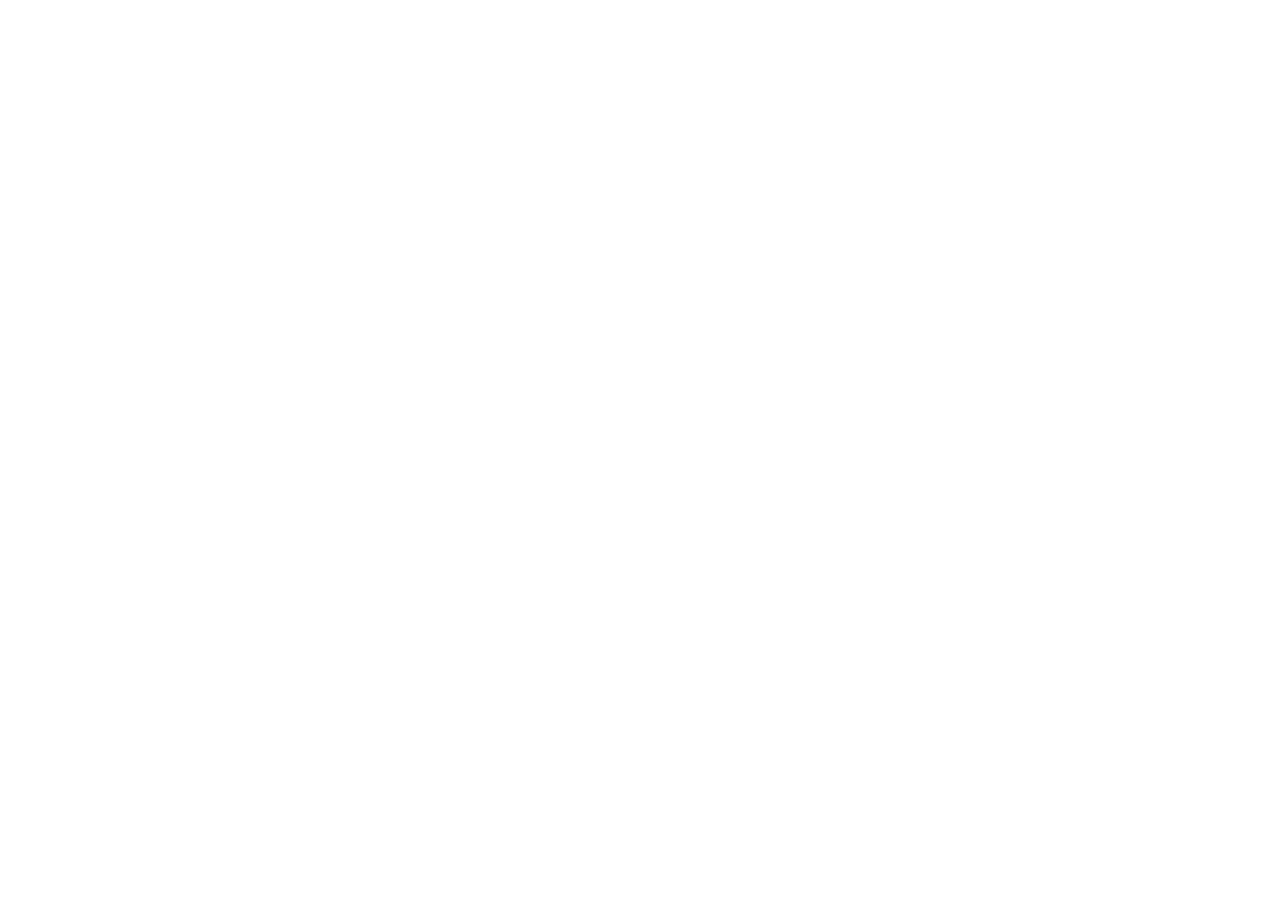
==== index.html @ ef6b4954 "Create index.html" ====
<!DOCTYPE html>
<html lang="pt-br">
<head>
    <meta charset="UTF-8">
    <meta http-equiv="X-UA-Compatible" content="IE=edge">
    <meta name="viewport" content="width=device-width, initial-scale=1.0">
    <title>Projeto Redes Sociais</title>
    <link rel="shortcut icon" href="favicon.ico" type="image/x-icon">
</head>
<body>
    
</body>
</html>
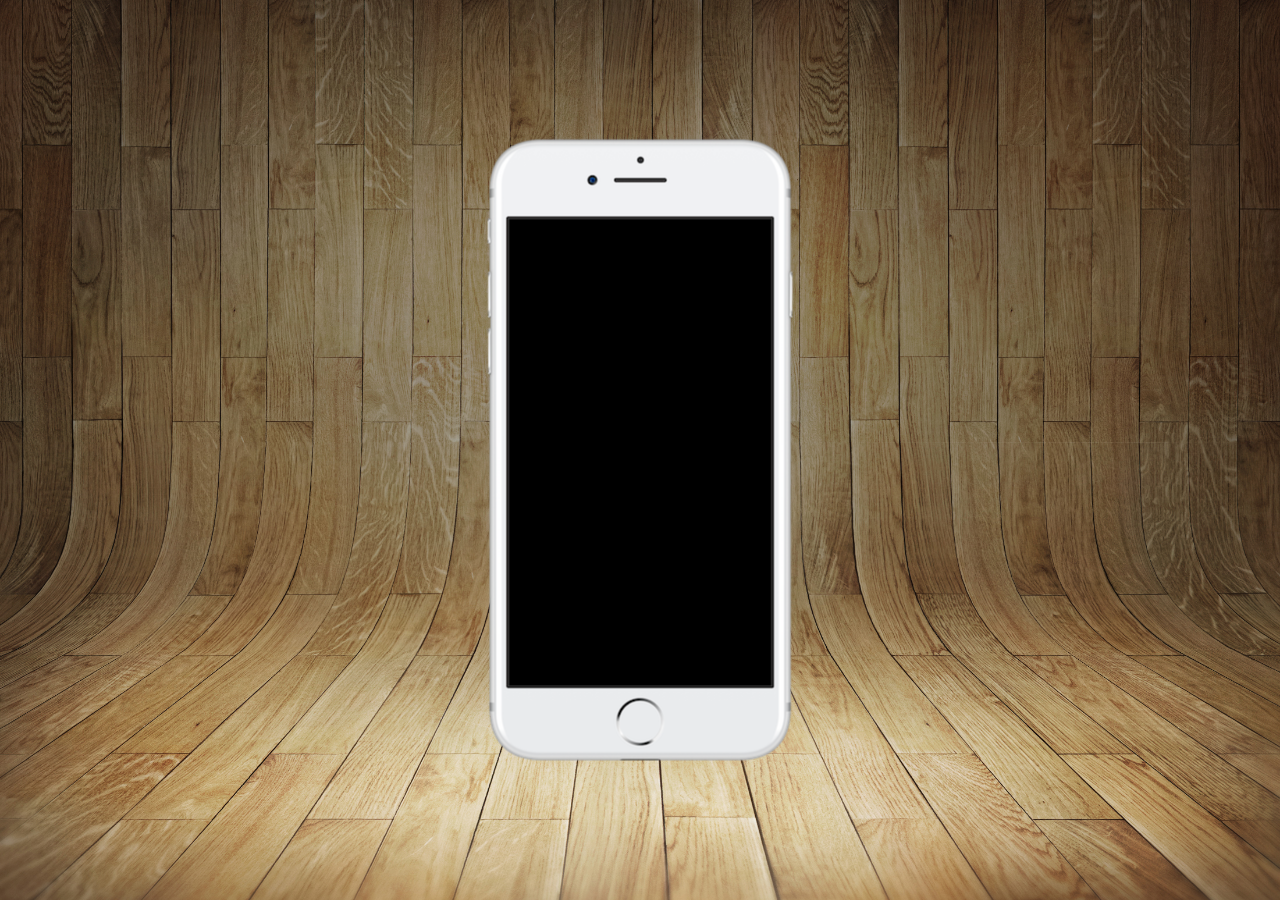
==== commit c04787ff: "atualizei o projeto" ====
--- a/index.html
+++ b/index.html
@@ -6,8 +6,15 @@
     <meta name="viewport" content="width=device-width, initial-scale=1.0">
     <title>Projeto Redes Sociais</title>
     <link rel="shortcut icon" href="favicon.ico" type="image/x-icon">
+    <link rel="stylesheet" href="estilos/style.css">
 </head>
 <body>
     
+    <main>
+        <section id="telefone">
+        </section>
+        <section id="redes-sociais">
+        </section>
+    </main>
 </body>
 </html>--- a/estilos/style.css
+++ b/estilos/style.css
@@ -0,0 +1,35 @@
+@charset "UTF-8";
+
+*{
+    margin: 0px;
+    padding: 0px;
+    font-family: Arial, Helvetica, sans-serif;
+}
+
+html, body{
+    height: 100vh;
+    width: 100vw;
+    background-color: black;}
+
+body{
+    background: url('../imagens/fundo-madeira.jpg') no-repeat top center;
+    background-size: cover;
+    background-attachment: fixed;
+}
+
+main{
+    height: 100vh;
+    position: relative;
+    
+}
+
+section#telefone{
+    position: absolute;
+    top: 50%;
+    left: 50%;
+    transform: translate(-50%, -50%);
+    height: 627px;
+    width: 311px;
+    background-color: blue;
+    background: url('../imagens/frame-iphone.png') no-repeat;
+}
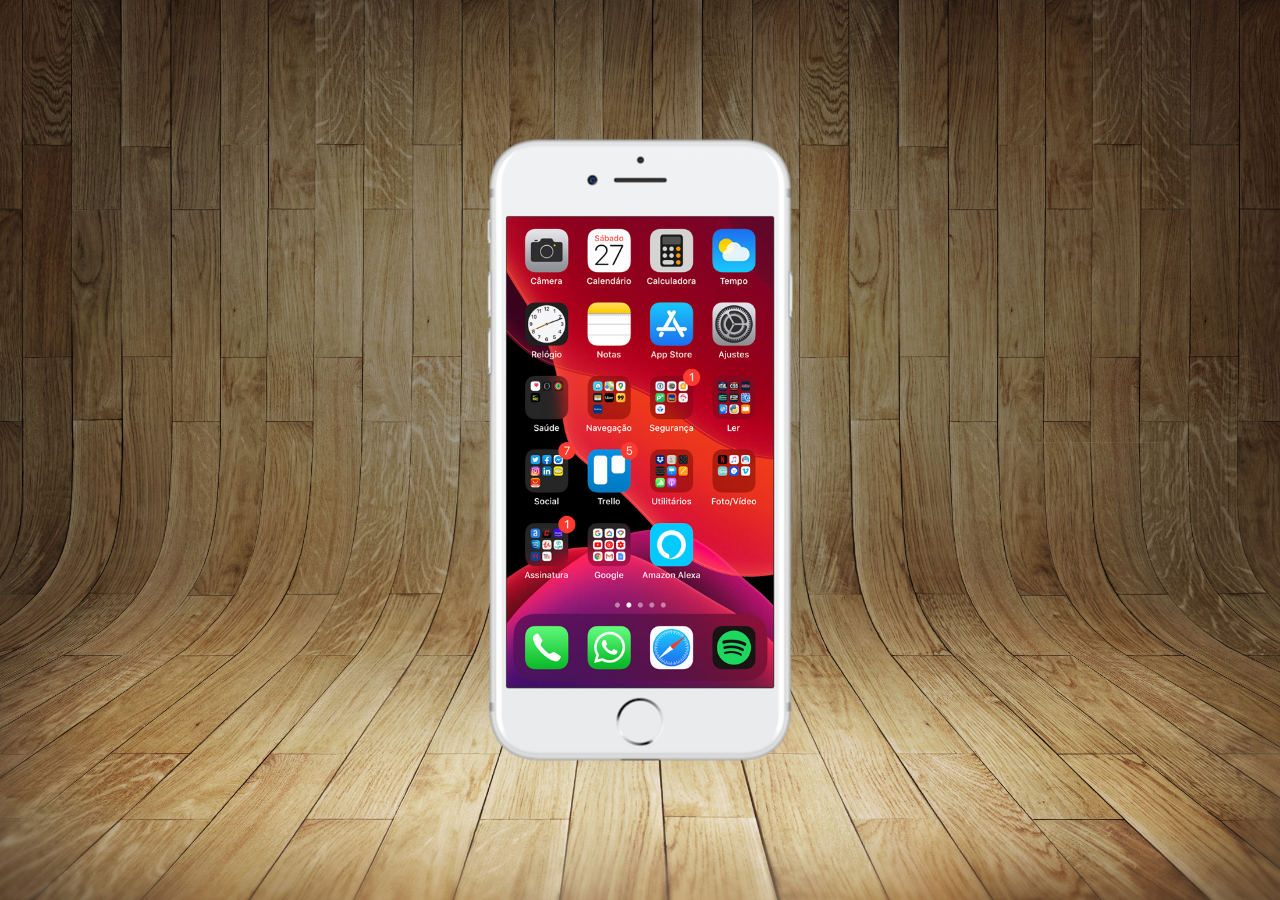
==== commit b9617ede: "atualizando o iframe" ====
--- a/index.html
+++ b/index.html
@@ -12,6 +12,7 @@
     
     <main>
         <section id="telefone">
+            <iframe src="home.html" name="tela" id="tela" frameborder="0"></iframe>
         </section>
         <section id="redes-sociais">
         </section>
--- a/estilos/style.css
+++ b/estilos/style.css
@@ -33,3 +33,11 @@
     background-color: blue;
     background: url('../imagens/frame-iphone.png') no-repeat;
 }
+
+iframe#tela{
+    position: relative;
+    top: 80px;
+    left: 22px;
+    width: 267px;
+    height: 471px;
+}
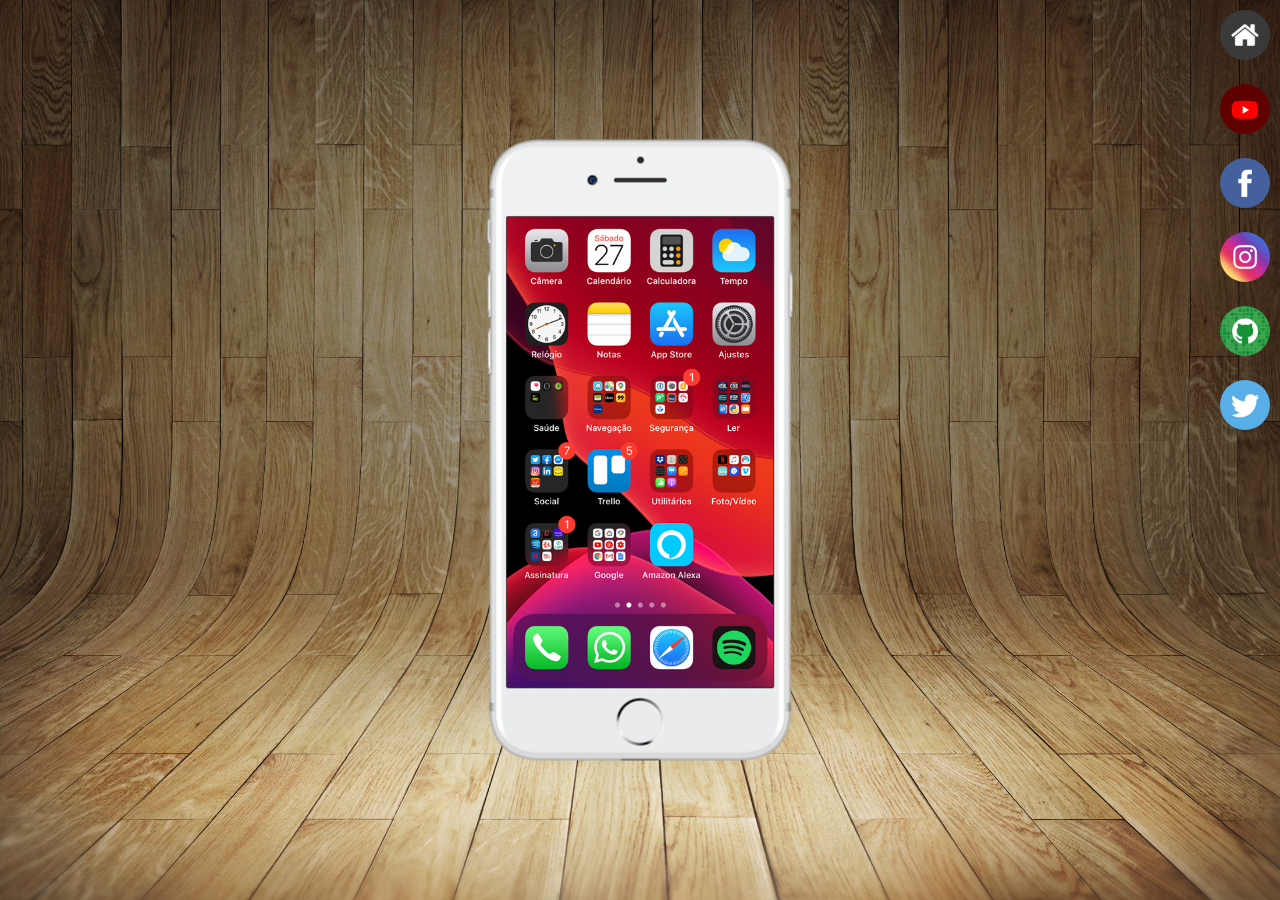
==== commit 2dafcff6: "botões na lateral" ====
--- a/index.html
+++ b/index.html
@@ -15,6 +15,12 @@
             <iframe src="home.html" name="tela" id="tela" frameborder="0"></iframe>
         </section>
         <section id="redes-sociais">
+            <a href="#" target="tela"><img src="imagens/logo-home.jpg" alt="home"></a><br>
+            <a href="#" target="tela"><img src="imagens/logo-youtube.jpg" alt="youtube"></a><br>
+            <a href="#" target="tela"><img src="imagens/logo-facebook.jpg" alt="facebook"></a><br>
+            <a href="#" target="tela"><img src="imagens/logo-instagram.jpg" alt="instagram"></a><br>
+            <a href="#" target="tela"><img src="imagens/logo-github.jpg" alt="github"></a><br>
+            <a href="#" target="tela"><img src="imagens/logo-twitter.jpg" alt="twitter"></a>
         </section>
     </main>
 </body>
--- a/estilos/style.css
+++ b/estilos/style.css
@@ -41,3 +41,16 @@
     width: 267px;
     height: 471px;
 }
+section#redes-sociais {
+    text-align: right;
+}
+section#redes-sociais img{
+    width: 50px;
+    margin: 10px;
+    border-radius: 50%;
+    box-sizing: border-box;
+}
+section#redes-sociais img:hover{
+    border: 2px solid rgba(255, 255, 255, 0.834);
+    
+}
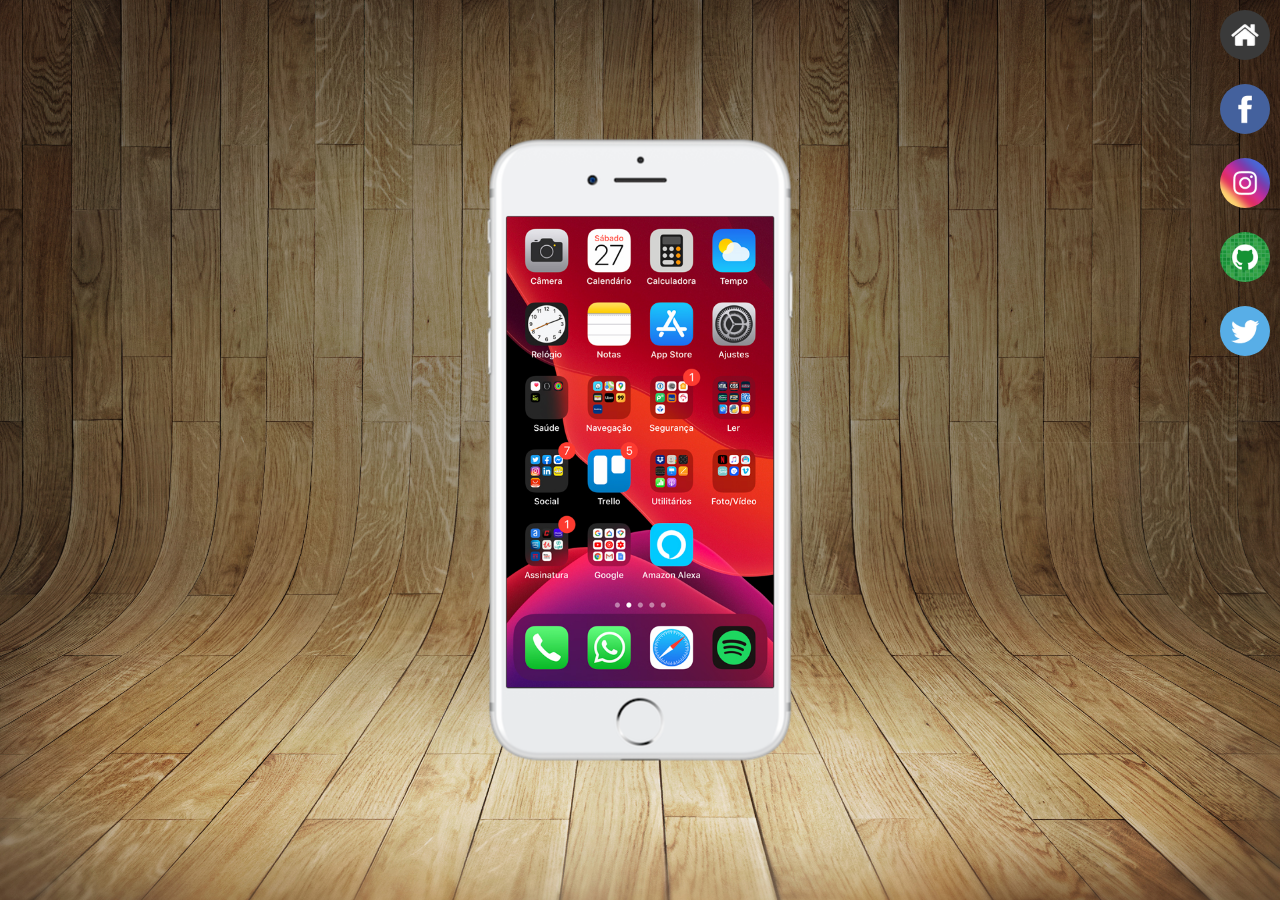
==== commit 17c5123f: "FIM" ====
--- a/index.html
+++ b/index.html
@@ -15,12 +15,12 @@
             <iframe src="home.html" name="tela" id="tela" frameborder="0"></iframe>
         </section>
         <section id="redes-sociais">
-            <a href="#" target="tela"><img src="imagens/logo-home.jpg" alt="home"></a><br>
-            <a href="#" target="tela"><img src="imagens/logo-youtube.jpg" alt="youtube"></a><br>
-            <a href="#" target="tela"><img src="imagens/logo-facebook.jpg" alt="facebook"></a><br>
-            <a href="#" target="tela"><img src="imagens/logo-instagram.jpg" alt="instagram"></a><br>
-            <a href="#" target="tela"><img src="imagens/logo-github.jpg" alt="github"></a><br>
-            <a href="#" target="tela"><img src="imagens/logo-twitter.jpg" alt="twitter"></a>
+            <a href="home.html" target="tela"><img src="imagens/logo-home.jpg" alt="home"></a><br>
+            
+            <a href="facebook.html" target="tela"><img src="imagens/logo-facebook.jpg" alt="facebook"></a><br>
+            <a href="instagram.html" target="tela"><img src="imagens/logo-instagram.jpg" alt="instagram"></a><br>
+            <a href="github.html" target="tela"><img src="imagens/logo-github.jpg" alt="github"></a><br>
+            <a href="twitter.html" target="tela"><img src="imagens/logo-twitter.jpg" alt="twitter"></a>
         </section>
     </main>
 </body>
